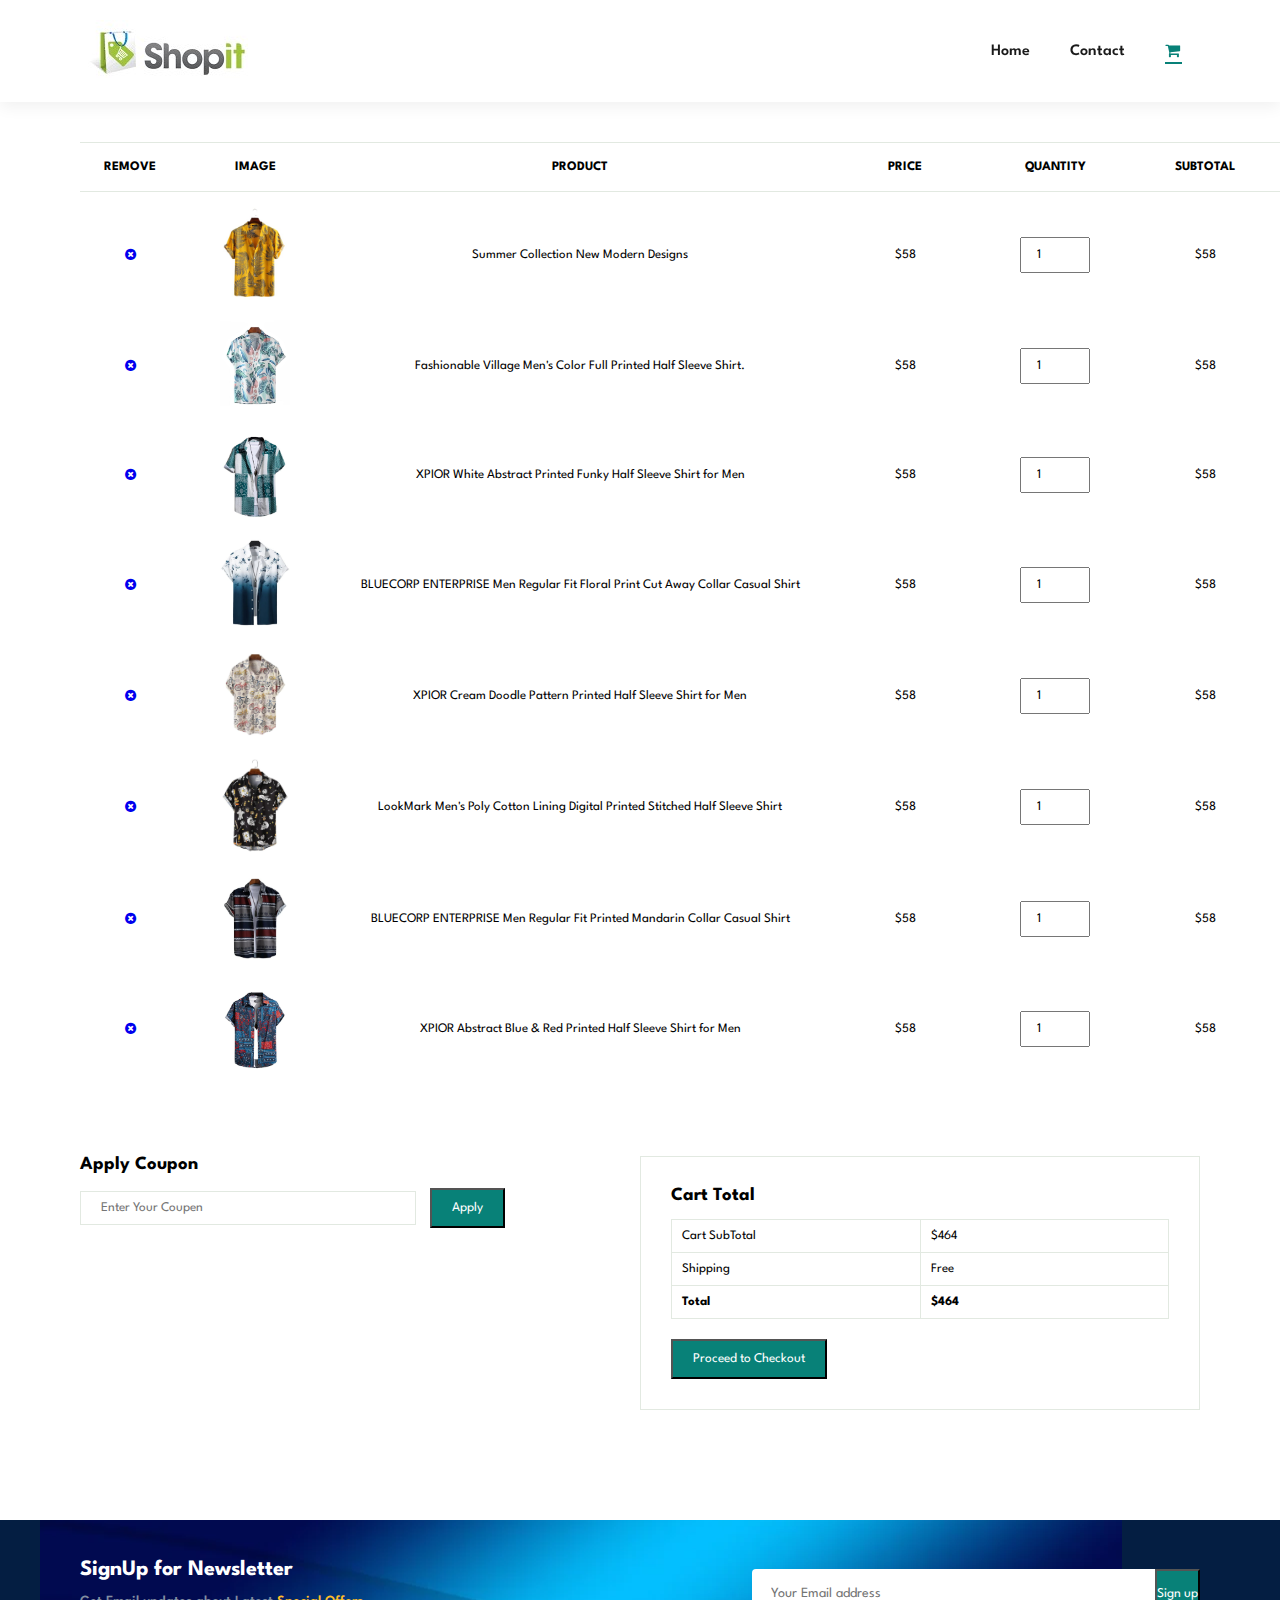
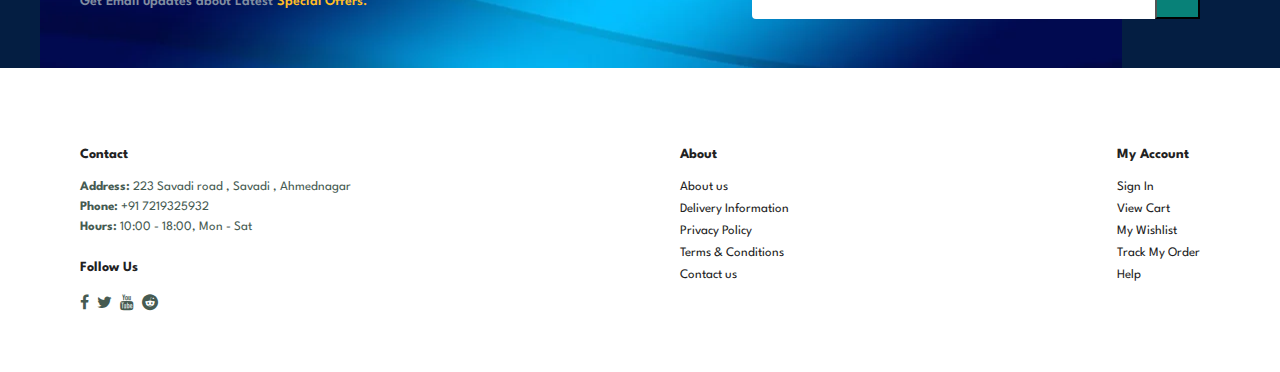
==== cart.html @ 7fd6a80b "all files uploaded" ====
<!DOCTYPE html>
<html lang="en">
    <head>
        <meta charset="UTF-8">
        <meta http-equiv="X-UA-Compatible" content="IE=edge">
        <meta name="viewpoint" content="width=device-width, initial-scale=1.0">
        <title> Praful Ecommerce website</title>
        <link rel="stylesheet" href="https://cdnjs.cloudflare.com/ajax/libs/font-awesome/4.7.0/css/font-awesome.min.css">
        <link rel="stylesheet" href="style.css">
    </head>
    <body>

        <section id="header">
            <a href="#"><img src="img/logo1.jpg" class="logo" alt=""></a>

            <div>
                <ul id="navbar">
                    <li><a  href="index.html">Home</a></li>
                    <li><a href="contact.html">Contact</a></li>
                    <li><a class="active" href="cart.html"><i class="fa fa-shopping-cart"></i></a></li>
                </ul>
            </div>
        </section>

        <section id="cart" class="section-p1">
            <table width="100%">
                <thead>
                    <tr>
                        <td>Remove</td>
                        <td>Image</td>
                        <td>Product</td>
                        <td>Price</td>
                        <td>Quantity</td>
                        <td>Subtotal</td>
                    </tr>
                </thead>
                <tbody>
                    <tr>
                        <td><a href="#"><i class="fa fa-times-circle"></i></a></td>
                        <td><img src="img/product/p1.jpg" alt=""></td>
                        <td>Summer Collection New Modern Designs</td>
                        <td>$58</td>
                        <td><input type="number" value="1"></td>
                        <td>$58</td>
                    </tr>
                    <tr>
                        <td><a href="#"><i class="fa fa-times-circle"></i></a></td>
                        <td><img src="img/product/p2.jpg" alt=""></td>
                        <td>Fashionable Village Men's Color Full Printed Half Sleeve Shirt.</td>
                        <td>$58</td>
                        <td><input type="number" value="1"></td>
                        <td>$58</td>
                    </tr>
                    <tr>
                        <td><a href="#"><i class="fa fa-times-circle"></i></a></td>
                        <td><img src="img/product/p3.jpg" alt=""></td>
                        <td>XPIOR White Abstract Printed Funky Half Sleeve Shirt for Men</td>
                        <td>$58</td>
                        <td><input type="number" value="1"></td>
                        <td>$58</td>
                    </tr>
                    <tr>
                        <td><a href="#"><i class="fa fa-times-circle"></i></a></td>
                        <td><img src="img/product/p4.jpg" alt=""></td>
                        <td>BLUECORP ENTERPRISE Men Regular Fit Floral Print Cut Away Collar Casual Shirt</td>
                        <td>$58</td>
                        <td><input type="number" value="1"></td>
                        <td>$58</td>
                    </tr>
                    <tr>
                        <td><a href="#"><i class="fa fa-times-circle"></i></a></td>
                        <td><img src="img/product/p5.jpg" alt=""></td>
                        <td>XPIOR Cream Doodle Pattern Printed Half Sleeve Shirt for Men</td>
                        <td>$58</td>
                        <td><input type="number" value="1"></td>
                        <td>$58</td>
                    </tr>
                    <tr>
                        <td><a href="#"><i class="fa fa-times-circle"></i></a></td>
                        <td><img src="img/product/p6.jpg" alt=""></td>
                        <td>LookMark Men's Poly Cotton Lining Digital Printed Stitched Half Sleeve Shirt</td>
                        <td>$58</td>
                        <td><input type="number" value="1"></td>
                        <td>$58</td>
                    </tr>
                    <tr>
                        <td><a href="#"><i class="fa fa-times-circle"></i></a></td>
                        <td><img src="img/product/p7.jpg" alt=""></td>
                        <td>BLUECORP ENTERPRISE Men Regular Fit Printed Mandarin Collar Casual Shirt</td>
                        <td>$58</td>
                        <td><input type="number" value="1"></td>
                        <td>$58</td>
                    </tr>
                    <tr>
                        <td><a href="#"><i class="fa fa-times-circle"></i></a></td>
                        <td><img src="img/product/p8.jpg" alt=""></td>
                        <td>XPIOR Abstract Blue & Red Printed Half Sleeve Shirt for Men</td>
                        <td>$58</td>
                        <td><input type="number" value="1"></td>
                        <td>$58</td>
                    </tr>
                </tbody>
            </table>

        
        </section>

        <section id="cart-add" class="section-p1">
            <div id="coupon">
                <h3>Apply Coupon</h3>
                <div>
                    <input type="text" placeholder="Enter Your Coupen">
                    <button class="normal">Apply</button>
                </div>
            </div>

            <div id="subtotal">
                <h3>Cart Total</h3>
                <table>
                    <tr>
                        <td>Cart SubTotal </td>
                        <td>$464</td>
                        <tr>
                            <td>Shipping</td>
                            <td>Free</td> 
                            </tr>
                            <tr>
                                <td><strong>Total</strong></td>
                                <td><strong>$464</strong></td>
                            </tr>
                    </tr>
                </table>
                <button class="normal">Proceed to Checkout</button>

            </div>
        </section>



    
     
        <section id="newsletter" class="section-p1 section-m1">
            <div class="newstext">
                <h4>SignUp for Newsletter</h4>
                <p>Get Email updates about Latest <span>Special Offers.</span> </p>
            </div>
            <div class="form">
               <input type="text " placeholder="Your Email address">
               <button class="normal"> Sign up </button>
            </div>
        </section>

        <footer class="section-p1">
            <div class="col">
                <h4>Contact</h4>
                <p><strong >Address:</strong> 223 Savadi road , Savadi , Ahmednagar</p>
                <p><strong >Phone:</strong> +91 7219325932</p>
                <p><strong >Hours:</strong> 10:00 - 18:00, Mon - Sat</p>
                <div class="follow">
                    <h4> Follow Us</h4>
                    <div class="icon">
                    <i class="fa fa-facebook"></i>
                    <i class="fa fa-twitter"></i>
                    <i class="fa fa-youtube"></i>
                    <i class="fa fa-reddit"></i>
                </div>
            </div>
            </div>
            <div class="col">
                <h4>About</h4>
                <a href="#">About us</a>
                <a href="#">Delivery Information</a>
                <a href="#">Privacy Policy</a>
                <a href="#">Terms & Conditions</a>
                <a href="#">Contact us</a>
            </div>

            <div class="col">
                <h4>My Account</h4>
                <a href="#">Sign In</a>
                <a href="#">View Cart</a>
                <a href="#">My Wishlist</a>
                <a href="#">Track My Order</a>
                <a href="#">Help</a>
            </div>

           


        </footer>
    

        <script src="script.js"></script>
    </body>

</html>
---- style.css ----
@import url('https://fonts.googleapis.com/css2?family=Spartan:wght@100;200;300;400;500;600;700;800;900&display=swap');
*{
    margin: 0;
    padding: 0;
    box-sizing: border-box;
    font-family: 'Spartan', sans-serif; 
}

h1{
    font-size: 50px;
    line-height: 64px;
    color: #222;
}

h2{
    font-size: 46px;
    line-height: 54px;
    color: #222;
}

h4{
    font-size: 20px;
    color: #222;
   
}

h6{
    font-weight: 700;
    font-size: 12px;
}

p{
    font-size: 16px;
    color: #465b52;
    margin: 15px 0 20px 0;
}

.section-p1{
    padding: 40px 80px;
}

.section-m1{
    margin: 40px 0;
}

body{
    width: 100%;
}


/*Header Start*/
#header{
    display: flex;
    align-items: center;
    justify-content: space-between;
    padding: 20px 80px;
    background: white;
    box-shadow: 0 5px 15px rgba(0, 0, 0, 0.06);
    z-index: #999;
    position: sticky;
    top: 0;
    left: 0;
}

#navbar{
    display: flex;
    align-items: center;
    justify-content: center;

}

#navbar li{
    list-style: none;
    padding: 0 20px;
    position: relative;
}

#navbar li a{
    text-decoration: none;
    font-size: 16px;
    font-weight: 600;
    color: #1a1a1a;
    transition: 0.3s ease;
}
#navbar li a:hover, 
#navbar li a.active {
    color: #088178;
}

#navbar li a.active::after,
#navbar li a:hover::after{
    content: "";
    width: 30%;
    height: 2px;
    background: #088178;
    position: absolute;
    bottom: -4px;
    left: 20px;

}

/*Homepage*/

#hero{
    background-image: url("img/hero7.jpg");
    height: 90vh;
    width: 100%;
    background-size: cover;
    background-position: top 25% right 0%;
    padding: 0 80px;
    display: flex;
    flex-direction: column;
    align-items: flex-start;
    justify-content: center;
}

@media only screen and (max-width: 600px) {
    #hero {
        height: 50vh; /* Set height to 39vh for mobile view */
        padding: 0 20px; /* Adjust padding for smaller screens */
    }
}

#hero h4{
    padding-bottom: 15px;

}
#hero h1{
    color: #088178;
}

#feature{
    display: flex;
    align-items: center;
    justify-content: space-between;
    flex-wrap: wrap;
}


#feature .fe-box {
    width: 180px;
    text-align: center;
    padding: 25px 15px;
    box-shadow: 20px 20px 34px rgba(0, 0, 0, 0.03);
    border: 1px solid #cce7d0;
    border-radius: 4px;
    margin: 15px 0;
}
.feimg{
    height: 80px;
}

#feature .fe-box:hover{
    box-shadow: 10px 10px 54px rgba(76, 245, 25, 0.552);
}

#feature .fe-box img{
    width: 100%;
    margin-bottom: 10px;
}

#feature .fe-box h6{
    display: inline-block;
    padding: 9px 8px 6px 8px;
    line-height: 1;
    border-radius: 4px;
    color: #088178;
    background-color: #fddde4;
}

#feature .fe-box:nth-child(2) h6{
    background-color: #4ca9168c;  
}

#feature .fe-box:nth-child(3) h6{
    background-color: #d1e8f2;  
}
#feature .fe-box:nth-child(4) h6{
    background-color: #cdd4f8;  
}
#feature .fe-box:nth-child(5) h6{
    background-color: #f6dbf6;  
}
#feature .fe-box:nth-child(6) h6{
    background-color: #fff2e5;  
}



#product1{
    text-align: center;
}

#product1 .pro-container {
    display: flex;
    justify-content: space-between;
    padding-top: 20px;
    flex-wrap: wrap;
}

#product1 .pro{
    width: 23%;
    min-width: 250px;
    padding: 10px 12px;
    border: 1px solid #cce7d0;
    border-radius: 25px;
    cursor: pointer;
    box-shadow: 20px 20px 30px rgba(0, 0, 0, 0.02);
    margin: 15px 0;
    transition: 0.2 s ease;
    position: relative;


}
#product1 .pro:hover{
    box-shadow: 20px 20px 30px rgba(0, 0, 0, 0.10);


}
#product1 .pro img{
    width: 100%;
    border-radius: 20px;
}

#product1 .pro .des{
    text-align: start;
    padding: 10px 0;
}

#product1 .pro .des span{
    color: #606063;
    font-size: 12px;
}

#product1 .pro .des h5{
    padding-top: 7px;
    color: #1a1a1a;
    font-size: 14px;
}

#product1 .pro .des i{
    font-size: 12px;
    color: rgb(243,181,25);
}

#product1 .pro .des h4{
    padding-top: 7px;
    font-size: 15px;
    font-weight: 700;
    color: #088178;
}

#product1 .pro .cart {
    width: 40px;
    height: 40px;
    line-height: 40px;
    border-radius: 50px;
    background-color: #ef86ea;
    font-weight: 500;
    color: #088178;
    border: 1px solid #cce7d0;
    position: absolute;
    bottom: 20px;
    right: 10px;
}

footer{
    display: flex;
    flex-wrap: wrap;
    justify-content: space-between;
}

footer .col{
    display: flex;
    flex-direction: column;
    align-items: flex-start;
    margin-bottom: 20px;
}


footer h4{
    font-size: 14px;
    padding-bottom: 20px;

}

footer p{
    font-size: 13px;
   margin: 0 0 8px 0;
    
}

footer a{
    font-size: 13px;
    text-decoration: none;
    color: #222;
    margin-bottom: 10px;

}

footer .follow{
    margin-top: 20px;
}

footer .follow i{
    color: #465b52;
    padding-right: 4px;
    cursor: pointer;
}


#newsletter{
    display: flex;
    justify-content: space-between;
    flex-wrap: wrap;
    align-items: center;
    background-image: url(img/banner/b1.jpg);
    background-repeat: no-repeat;
    background-position: 20% 30%;
    background-color: #041e42;

}

#newsletter h4{
    font-size: 22px;
    font-weight: 700;
    color: #fff;
}

#newsletter p{
    font-size: 14px;
    font-weight: 600;
    color: #818ea0;
}

#newsletter p span{
    color: #ffbd27;
}

#newsletter .form{
    display: flex;
    width: 40%;
}
 
#newsletter input{
    height: 3.125rem;
    padding: 0 1.25em;
    font-size: 14px;
    width: 100%;
    border: 1px solid transparent;
    border-radius: 4px;
    outline: none;
    border-top-right-radius: 0;
    border-bottom-right-radius: 0;
}

#newsletter button{
    background-color: #088178;
    color: #fff;
    white-space: nowrap;
    border-top-left-radius: 0;
    border-bottom-left-radius: 0;
}

footer .follow i:hover,
footer a:hover{
    color: #088178;
}

#prodetails .single-pro-image{
    width: 30%;
    margin-right: 50px;

}


#prodetails{
    display: flex;
    margin-top: 20px;
}

#prodetails .single-pro-details{
    width: 50%;
    padding-top: 30px;
}

#prodetails .single-pro-details h4{
    padding: 40px 0 20px 0;

}
#prodetails .single-pro-details h2{
    font-size: 26px;

}

#prodetails .single-pro-details select{
    display: block;
    padding: 5px 10px ;
    margin-bottom: 10px;
}

#prodetails .single-pro-details input{
    width: 50px;
    height: 47px;
    padding-left: 10px;
    font-size: 16px;
    margin-right: 10px;

}
#prodetails .single-pro-details input:focus{
    outline: none;
}

#prodetails .single-pro-details button{
    background: #088178 ;
    color: #fff2e5;
}
#prodetails .single-pro-details span{
    line-height: 25px;
}
/*_==================================================================================*/


#prodetails .single-pro-image2{
    width: 30%;
    margin-right: 50px;

}


#prodetails{
    display: flex;
    margin-top: 20px;
}

#prodetails .single-pro-details2{
    width: 50%;
    padding-top: 30px;
}

#prodetails .single-pro-details2 h4{
    padding: 40px 0 20px 0;

}
#prodetails .single-pro-details2 h2{
    font-size: 26px;

}

#prodetails .single-pro-details2 select{
    display: block;
    padding: 5px 10px ;
    margin-bottom: 10px;
}

#prodetails .single-pro-details2 input{
    width: 50px;
    height: 47px;
    padding-left: 10px;
    font-size: 16px;
    margin-right: 10px;

}
#prodetails .single-pro-details2 input:focus{
    outline: none;
}

#prodetails .single-pro-details2 button{
    background: #088178 ;
    color: #fff2e5;
}
#prodetails .single-pro-details2 span{
    line-height: 25px;
}

/*************************************************************************************************************/
#prodetails .single-pro-image3{
    width: 30%;
    margin-right: 50px;

}


#prodetails{
    display: flex;
    margin-top: 20px;
}

#prodetails .single-pro-details3{
    width: 50%;
    padding-top: 30px;
}

#prodetails .single-pro-details3 h4{
    padding: 40px 0 20px 0;

}
#prodetails .single-pro-details3 h2{
    font-size: 26px;

}

#prodetails .single-pro-details3 select{
    display: block;
    padding: 5px 10px ;
    margin-bottom: 10px;
}

#prodetails .single-pro-details3 input{
    width: 50px;
    height: 47px;
    padding-left: 10px;
    font-size: 16px;
    margin-right: 10px;

}
#prodetails .single-pro-details3 input:focus{
    outline: none;
}

#prodetails .single-pro-details3 button{
    background: #088178 ;
    color: #fff2e5;
}
#prodetails .single-pro-details3 span{
    line-height: 25px;
}
/**************************************************************************************/

#prodetails .single-pro-image4{
    width: 30%;
    margin-right: 50px;

}


#prodetails{
    display: flex;
    margin-top: 20px;
}

#prodetails .single-pro-details4{
    width: 50%;
    padding-top: 30px;
}

#prodetails .single-pro-details4 h4{
    padding: 40px 0 20px 0;

}
#prodetails .single-pro-details4 h2{
    font-size: 26px;

}

#prodetails .single-pro-details4 select{
    display: block;
    padding: 5px 10px ;
    margin-bottom: 10px;
}

#prodetails .single-pro-details4 input{
    width: 50px;
    height: 47px;
    padding-left: 10px;
    font-size: 16px;
    margin-right: 10px;

}
#prodetails .single-pro-details4 input:focus{
    outline: none;
}

#prodetails .single-pro-details4 button{
    background: #088178 ;
    color: #fff2e5;
}
#prodetails .single-pro-details4 span{
    line-height: 25px;
}

/*************************************************************************************************************/

#prodetails .single-pro-image5{
    width: 30%;
    margin-right: 50px;

}


#prodetails{
    display: flex;
    margin-top: 20px;
}

#prodetails .single-pro-details5{
    width: 50%;
    padding-top: 30px;
}

#prodetails .single-pro-details5 h4{
    padding: 40px 0 20px 0;

}
#prodetails .single-pro-details5 h2{
    font-size: 26px;

}

#prodetails .single-pro-details5 select{
    display: block;
    padding: 5px 10px ;
    margin-bottom: 10px;
}

#prodetails .single-pro-details5 input{
    width: 50px;
    height: 47px;
    padding-left: 10px;
    font-size: 16px;
    margin-right: 10px;

}
#prodetails .single-pro-details5 input:focus{
    outline: none;
}

#prodetails .single-pro-details5 button{
    background: #088178 ;
    color: #fff2e5;
}
#prodetails .single-pro-details5 span{
    line-height: 25px;
}

/***************************************************************************************************/
#prodetails .single-pro-image6{
    width: 30%;
    margin-right: 50px;

}


#prodetails{
    display: flex;
    margin-top: 20px;
}

#prodetails .single-pro-details6{
    width: 50%;
    padding-top: 30px;
}

#prodetails .single-pro-details6 h4{
    padding: 40px 0 20px 0;

}
#prodetails .single-pro-details6 h2{
    font-size: 26px;

}

#prodetails .single-pro-details6 select{
    display: block;
    padding: 5px 10px ;
    margin-bottom: 10px;
}

#prodetails .single-pro-details6 input{
    width: 50px;
    height: 47px;
    padding-left: 10px;
    font-size: 16px;
    margin-right: 10px;

}
#prodetails .single-pro-details6 input:focus{
    outline: none;
}

#prodetails .single-pro-details6 button{
    background: #088178 ;
    color: #fff2e5;
}
#prodetails .single-pro-details6 span{
    line-height: 25px;
}

/*******************************************************************************************************/

#prodetails .single-pro-image7{
    width: 30%;
    margin-right: 50px;

}


#prodetails{
    display: flex;
    margin-top: 20px;
}

#prodetails .single-pro-details7{
    width: 50%;
    padding-top: 30px;
}

#prodetails .single-pro-details7 h4{
    padding: 40px 0 20px 0;

}
#prodetails .single-pro-details7 h2{
    font-size: 26px;

}

#prodetails .single-pro-details7 select{
    display: block;
    padding: 5px 10px ;
    margin-bottom: 10px;
}

#prodetails .single-pro-details7 input{
    width: 50px;
    height: 47px;
    padding-left: 10px;
    font-size: 16px;
    margin-right: 10px;

}
#prodetails .single-pro-details7 input:focus{
    outline: none;
}

#prodetails .single-pro-details7 button{
    background: #088178 ;
    color: #fff2e5;
}
#prodetails .single-pro-details7 span{
    line-height: 25px;
}

/*************************************************************************************************/
#prodetails .single-pro-image8{
    width: 30%;
    margin-right: 50px;

}


#prodetails{
    display: flex;
    margin-top: 20px;
}

#prodetails .single-pro-details8{
    width: 50%;
    padding-top: 30px;
}

#prodetails .single-pro-details8 h4{
    padding: 40px 0 20px 0;

}
#prodetails .single-pro-details8 h2{
    font-size: 26px;

}

#prodetails .single-pro-details8 select{
    display: block;
    padding: 5px 10px ;
    margin-bottom: 10px;
}

#prodetails .single-pro-details8 input{
    width: 50px;
    height: 47px;
    padding-left: 10px;
    font-size: 16px;
    margin-right: 10px;

}
#prodetails .single-pro-details8 input:focus{
    outline: none;
}

#prodetails .single-pro-details8 button{
    background: #088178 ;
    color: #fff2e5;
}
#prodetails .single-pro-details8 span{
    line-height: 25px;
}




#cart table{
    width: 100%;
    border-collapse: collapse;
    table-layout: fixed;
    white-space: nowrap;
}
#cart table img{
    width: 70px;
}

#cart table td:nth-child(1){
    width: 100px;
    text-align: center;
}

#cart table td:nth-child(2){
    width: 150px;
    text-align: center;
}
#cart table td:nth-child(3){
    width: 500px;
    text-align: center;
}
#cart table td:nth-child(4),
#cart table td:nth-child(5),
#cart table td:nth-child(6){
    width: 150px;
    text-align: center;
}
#cart table td:nth-child(5) input{
    width: 70px;
    padding: 10px 5px 10px 15px;
}

#cart table thead{
    border: 1px solid #e2e9e1;
    border-left: none;
    border-right: none;
}
#cart table thead td{
    font-weight: 700;
    text-transform: uppercase;
    font-size: 13px;
    padding: 18px 0;

}

#cart table tbody tr td{
    padding-top: 15px;
}
#cart table tbody td{
    font-size: 13px;
}

#cart-add{
    display: flex;
    flex-wrap: wrap;
    justify-content: space-between;
}
#coupon{
    width: 50%;
    margin-bottom: 30px;
}

#coupon h3,
#subtotal h3{
    padding-bottom: 15px;
 
}

#coupon input{
    padding: 10px 20px;
    outline: none;
    width: 60%;
    margin-right: 10px;
    border: 1px solid #e2e9e1;

}
#coupon button,
#subtotal button{
    background-color: #088178;
    color: #fff;
    padding: 12px 20px;
}

#subtotal{
    width: 50%;
    margin-bottom: 30px;
    border: 1px solid #e2e9e1;
    padding: 30px;

}

#subtotal table{
    border-collapse: collapse;
    width: 100%;
    margin-bottom: 20px;


}

#subtotal table td{
    width: 50%;
    border: 1px solid #e2e9e1;
    padding: 10px;
    font-size: 13px;
}
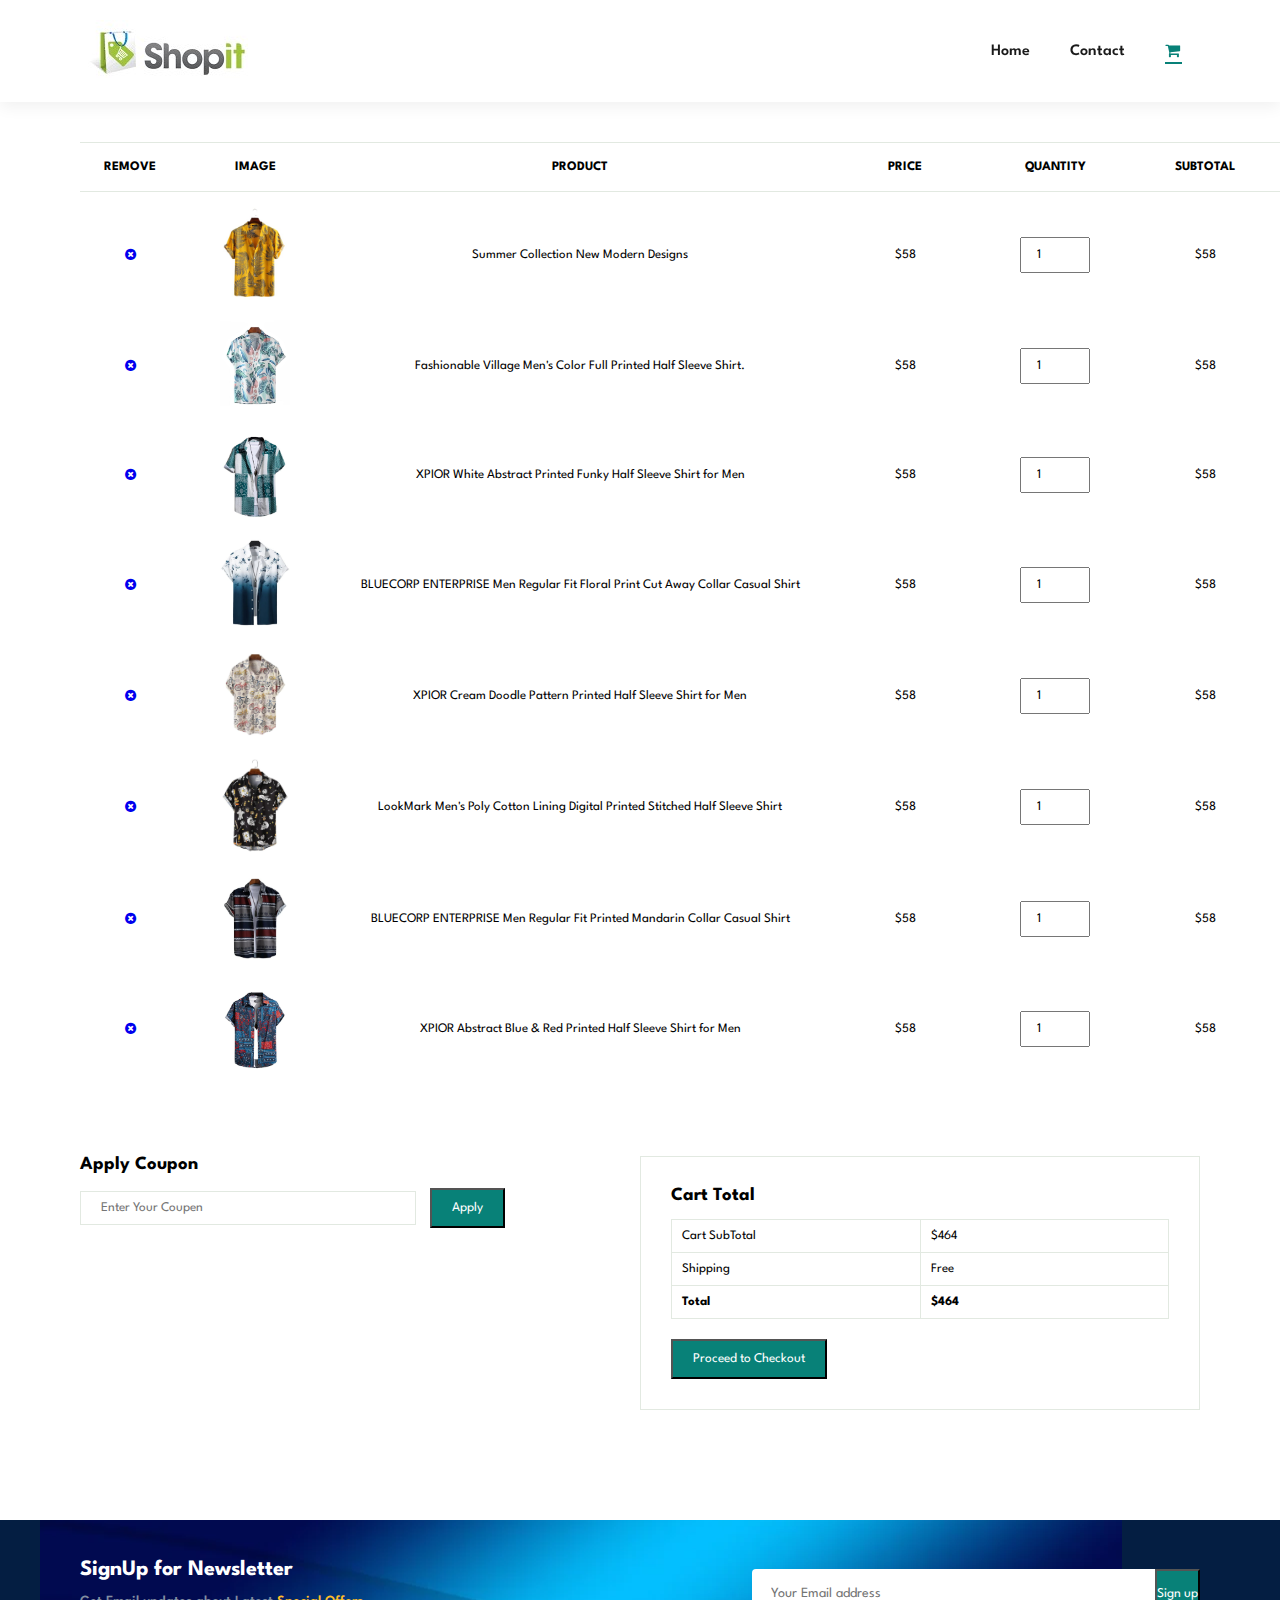
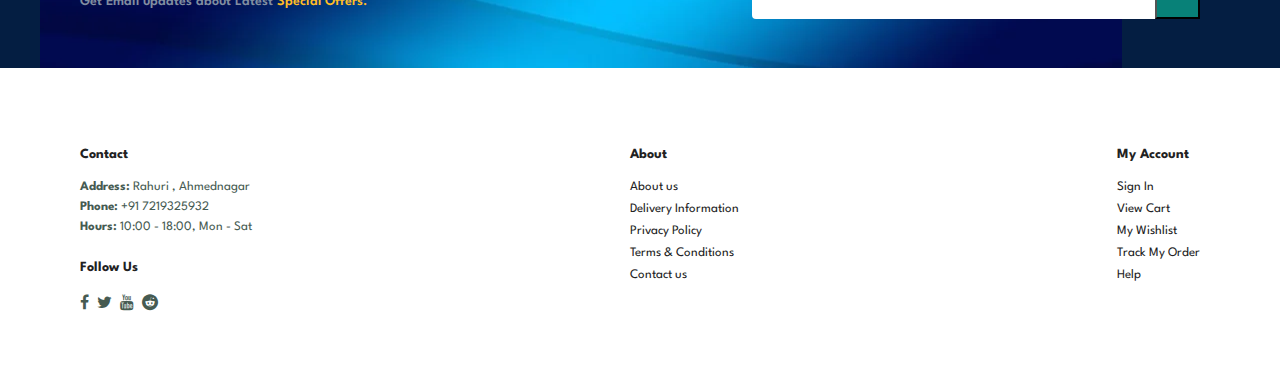
==== commit da25e0ef: "Update cart.html" ====
--- a/cart.html
+++ b/cart.html
@@ -153,7 +153,7 @@
         <footer class="section-p1">
             <div class="col">
                 <h4>Contact</h4>
-                <p><strong >Address:</strong> 223 Savadi road , Savadi , Ahmednagar</p>
+                <p><strong >Address:</strong> Rahuri , Ahmednagar</p>
                 <p><strong >Phone:</strong> +91 7219325932</p>
                 <p><strong >Hours:</strong> 10:00 - 18:00, Mon - Sat</p>
                 <div class="follow">
@@ -193,4 +193,4 @@
         <script src="script.js"></script>
     </body>
 
-</html>+</html>
